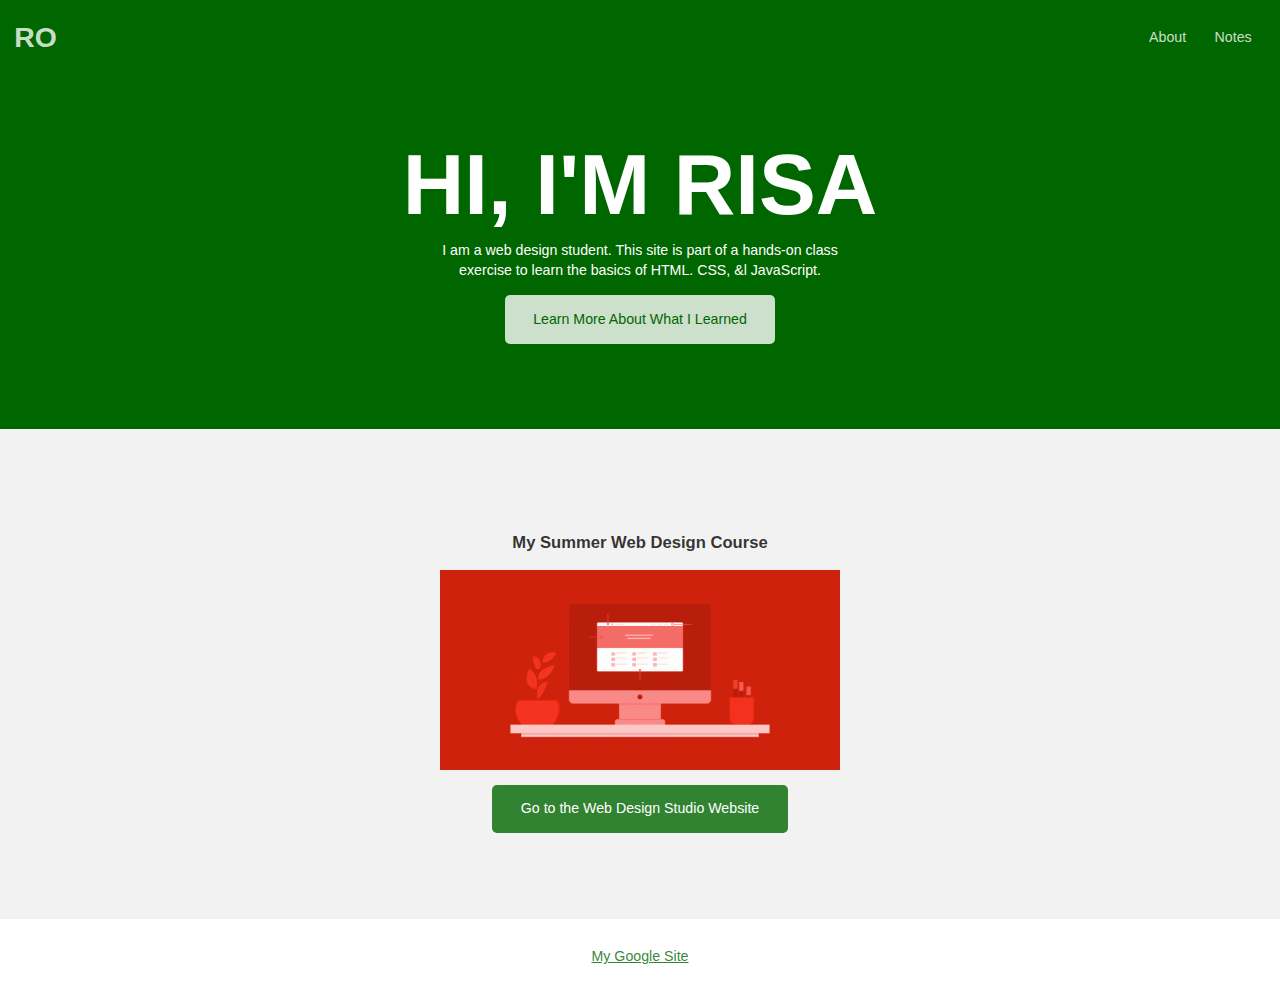
==== index.html @ 7eac10af "edited web file" ====
<!doctype html>
<html lang="en">

<head>
    <meta charset="utf-8" />
    <title>Risa </title>
    <meta name="description"
        content="This is an example student website for Chris G, a fictional web design student." />
    <meta name="viewport" content="width=device-width, initial-scale=1" />
    <meta http-equiv="X-UA-Compatible" content="ie=edge" />
    <link href="css/style.css" rel="stylesheet" type="text/css" />
</head>

<body class="page-home">
    <header>
        <div class="site-id">
            <h1><a href="index.html">RO</a></h1>
        </div>
        <nav class="site-nav">
            <ul>
                <li><a href="about.html">About</a></li>
                <li><a href="notes.html">Notes</a></li>
            </ul>
        </nav>
    </header>
    <main>
        <section class="hero">
            <h2>Hi, I'm Risa</h2>
            <p>I am a web design student. This site is part of a hands-on class exercise to learn the basics of HTML. CSS, &ampl JavaScript.</p>
            <a href="about.html" class="button dark">Learn More About What I Learned</a>
        </section>
        <section class="courses">
            <h3>My Summer Web Design Course</h3>
            <ul>
                <li><a href="https://creativemedia.space/web-design-studio/"><img src="images/webdesignstudio-4x2-featured.gif" alt="Web Design Studio class illustrated thumb image of a website displayed on a computer monitor on a desk."></a>
                    <a href="https://creativemedia.space/web-design-studio/" class="button">Go to the Web Design Studio Website</a>
                </li>
            </ul>
        </section>
    </main>

    <footer>
        <nav class="social-nav">
            <ul>
                <li><a href="https://sites.google.com/view/jddesigns/home">My Google Site</a></li>
            </ul>
        </nav>
    </footer>
</body>

</html>
---- css/style.css ----
/* GLOBAL RESET */
* { box-sizing: border-box; }
body { margin: 0; }

/* GLOBAL COLORS */
body { color: rgba(0, 0, 0, 0.8); }
a { color: rgba(0, 102, 0, .8); }
a:hover { color: rgba(0, 102, 0, 1); }

/* GLOBAL TYPOGRAPHY */ 
body {
  font-family: Helvetica, Arial, sans-serif;
  font-size: 88.75%; /* 14px */
  line-height: 1.4;
}

/* RESPONSIVE IMAGES */
img {
    max-width: 100%;
    height: auto;
}

/* BUTTONS */
.button {
    display: inline-block;
    padding: 1em 2em;
    text-decoration: none;
    background-color: rgba(0, 102, 0, .8);;
    color: white;
    border-radius: 5px;
}
.button:hover {
    background-color: rgba(0, 102, 0, 1);
    color: white;
}
.button.dark {
    color: rgba(0, 102, 0, 1);
    background-color: rgba(255, 255, 255,.8);
}
.button.dark:hover {
    background-color: rgba(255, 255, 255,1);
}

/* SITE STRUCTURE */

header {
    background-color: rgb(0, 102, 0);
    color: rgba(0, 0, 0, 0.8); 
    padding: 1em;
    display: grid;
    grid-template-columns: 1fr 1fr;
    align-items: center;
}

header a {
    color: rgba(255, 255, 255, 0.8);
    text-decoration: none;
}

header a:hover {
    color: rgba(255, 255, 255, 1);
}


/* SITE ID */
.site-id h1 {
    margin: 0;
}

/* SITE NAV */
.site-nav ul {
    display: flex;
    justify-content: flex-end;
    margin: 0;
    padding: 0;
    list-style: none;
}

.site-nav  a {
    display: block;
    padding: 1em;
}

/* MAIN */
main {
    background: rgba(0,0,0,.05);
}

/* HERO SECTION */
.hero {
    background-color: rgb(0, 102, 0);
    text-align: center;
    color: white;
    padding: 6em 1em;
}

.hero h2 {
    font-size: 6em;
    line-height: 1;
    text-transform: uppercase;
    margin: 0 auto;
}

.hero p {
    max-width: 30em;
    margin: 1em auto;
}

/* COURSES SECTION */
.courses {
    padding: 6em 1em;
    display: grid;
    justify-content: center;
    text-align: center;
}

.courses ul {
    max-width: 400px;
    margin: 0 auto;
    padding: 0;
    list-style: none;
}

.courses img{
    display: block;
    margin-bottom: 1em;
}

/* FOOTER */
footer {
    border-top: 1px solid rgba(0,0,0,.05);
    padding: 1em;
}

/* SOCIAL NAV */
.social-nav ul {
    margin: 0;
    padding: 0;
    display: flex;
    justify-content: center;
    list-style: none;
}

.social-nav  a {
    display: block;
    padding: 1em;
}

/* LAYOUT */
.container {
    max-width: 1000px;
    margin: 0 auto;
}

section {
    padding: 3em 1em;
}

/* SIDEBAR/ASIDE */
aside {
    padding: 2em 0;
  }
  
@media (min-width: 768px) {
    .two-col-sidebar {
        display: grid;
        grid-template-columns: 20em auto;
    }
    .two-col-sidebar aside {
        border-right: 1px solid rgba(0, 0, 0, 0.1);
        margin: 0 3em 2em 0;
        padding: .3em 2em 0 0;
    }
}

/* HOME PAGE */

.page-home header {
    background-color: transparent;
    position: absolute;
    width: 100%;
}

.page-home .hero {
    /* background-image:url('../images/greenleaves.jpg'); */
    padding-top: 10em;
}


/* SUB PAGES */
.page-sub .hero {
    background-color:rgba(0, 0, 0, 0.1);
    color: rgba(0, 0, 0, 0.8);
}

/* COURSE PAGES WITH MULTIPLE PROJECT LISTS */
.coursework {
    padding: 3em 1em;
    display: flex;
    justify-content: center;
    flex-wrap: wrap;
}

.coursework-subsection {
    margin: 2em;
}

/* CODE BLOCKS */

pre code {
    width: 100%;
    display: block;
    border: 1px solid #ddd;
    background-color: #fff;
    padding: 1em 3em;
    margin-bottom: 1em;
    line-height: 1.5;
  }

.markup-box {
    border: 1px solid #ddd;
    border-radius: 5px;
    background-color: #fff;
    padding: 1em 3em;
    margin-bottom: 1em;
}

/* DEFINITION LISTS */
dt {
    font-weight: bold;
    margin-top: 1em;
}
dd {
    margin: 0;
}

/* FOR DEV PURPOSES */
/* body * {
    background-color: rgba(0,0,0,.05) !important;
    border: 1px solid rgba(0,0,0,.1) !important;
    color: rgba(0,0,0,.5) !important;
} */
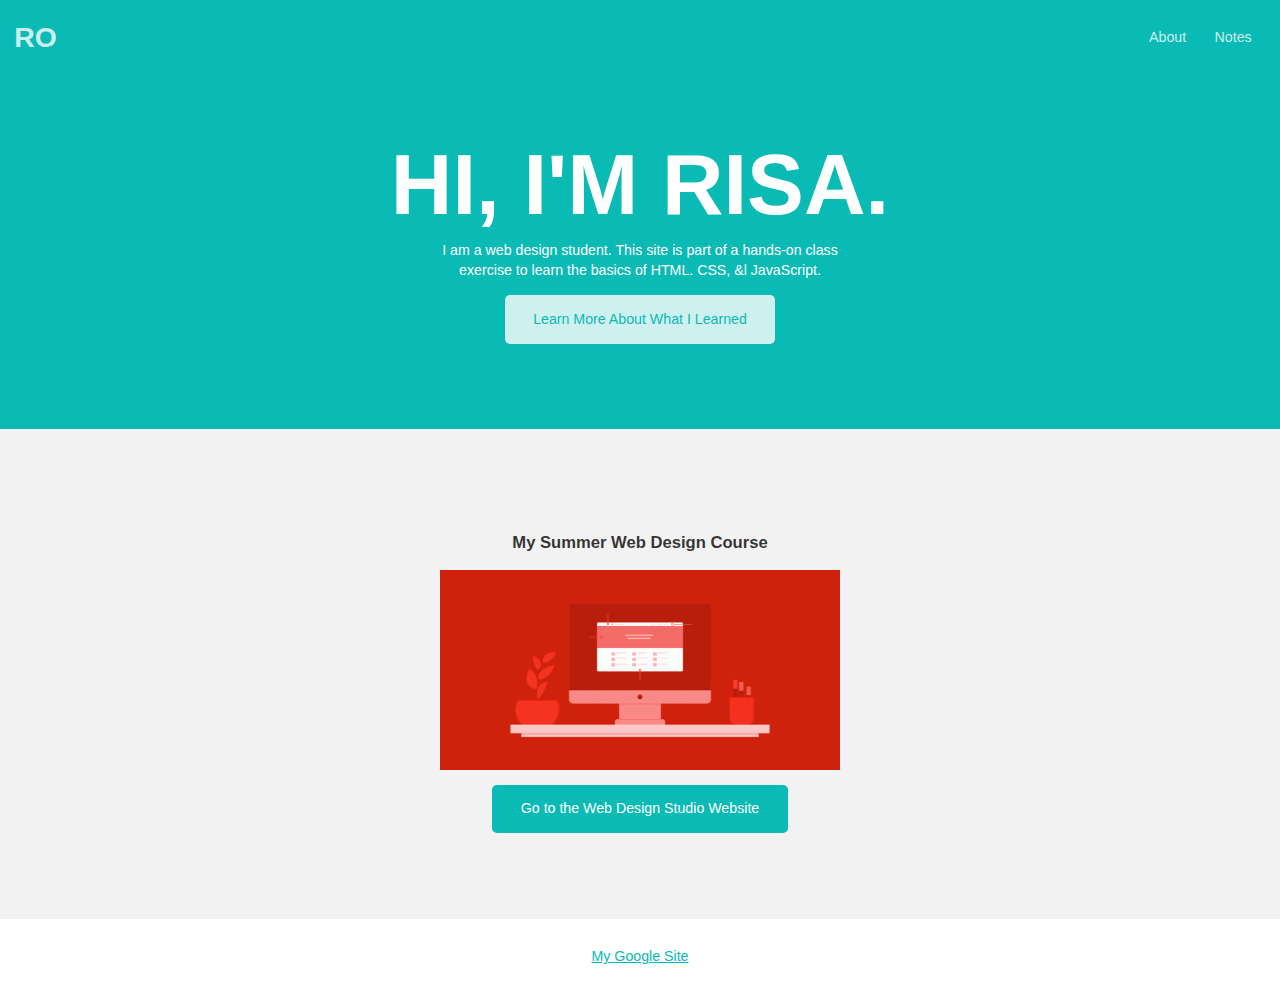
==== commit 795ddc98: "edited file" ====
--- a/index.html
+++ b/index.html
@@ -25,7 +25,7 @@
     </header>
     <main>
         <section class="hero">
-            <h2>Hi, I'm Risa</h2>
+            <h2>Hi, I'm Risa.</h2>
             <p>I am a web design student. This site is part of a hands-on class exercise to learn the basics of HTML. CSS, &ampl JavaScript.</p>
             <a href="about.html" class="button dark">Learn More About What I Learned</a>
         </section>
--- a/css/style.css
+++ b/css/style.css
@@ -4,8 +4,8 @@
 
 /* GLOBAL COLORS */
 body { color: rgba(0, 0, 0, 0.8); }
-a { color: rgba(0, 102, 0, .8); }
-a:hover { color: rgba(0, 102, 0, 1); }
+a { color: rgb(10, 186, 181); }
+a:hover { color: rgb(10, 186, 181); }
 
 /* GLOBAL TYPOGRAPHY */ 
 body {
@@ -25,16 +25,16 @@
     display: inline-block;
     padding: 1em 2em;
     text-decoration: none;
-    background-color: rgba(0, 102, 0, .8);;
+    background-color: rgb(10, 186, 181);;
     color: white;
     border-radius: 5px;
 }
 .button:hover {
-    background-color: rgba(0, 102, 0, 1);
+    background-color: rgba(10, 186, 181);
     color: white;
 }
 .button.dark {
-    color: rgba(0, 102, 0, 1);
+    color: rgba(10, 186, 181);
     background-color: rgba(255, 255, 255,.8);
 }
 .button.dark:hover {
@@ -44,7 +44,7 @@
 /* SITE STRUCTURE */
 
 header {
-    background-color: rgb(0, 102, 0);
+    background-color: rgb(97, 238, 231);
     color: rgba(0, 0, 0, 0.8); 
     padding: 1em;
     display: grid;
@@ -88,7 +88,7 @@
 
 /* HERO SECTION */
 .hero {
-    background-color: rgb(0, 102, 0);
+    background-color: rgb(10, 186, 181);
     text-align: center;
     color: white;
     padding: 6em 1em;
